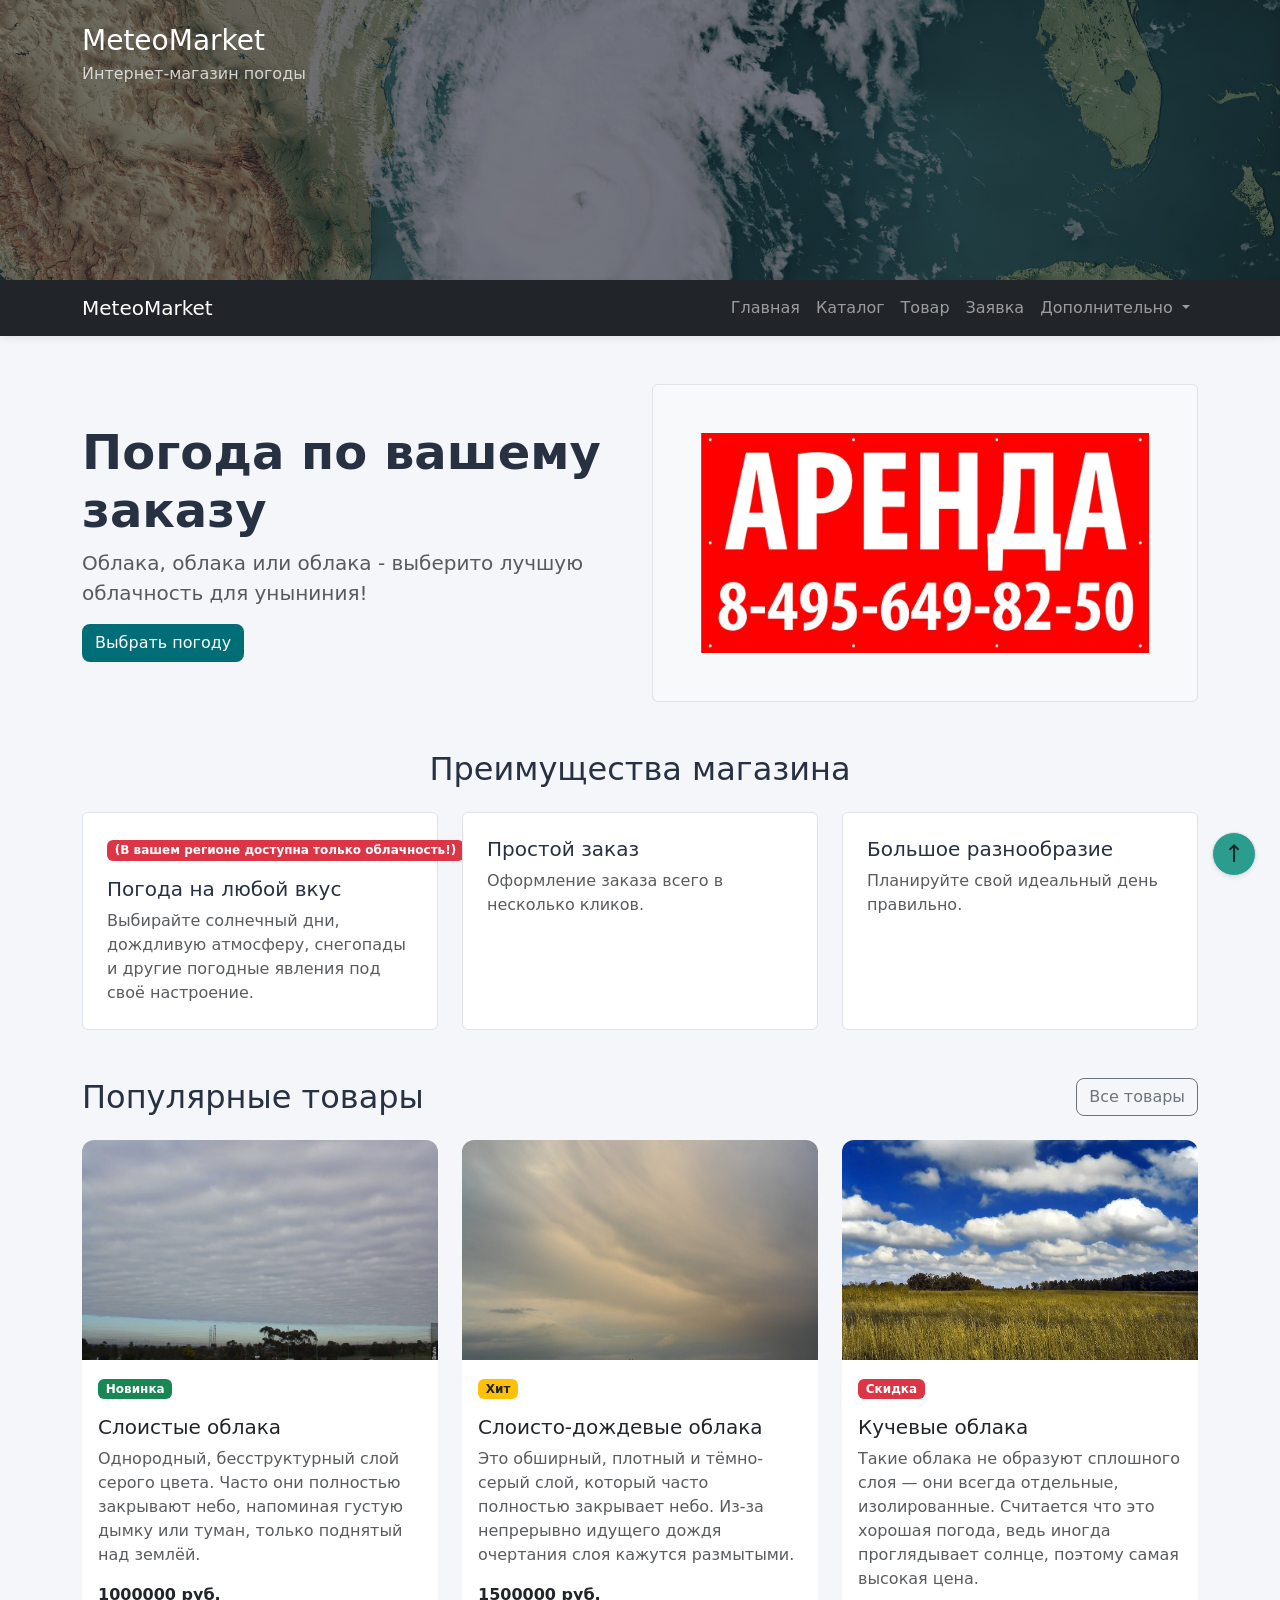
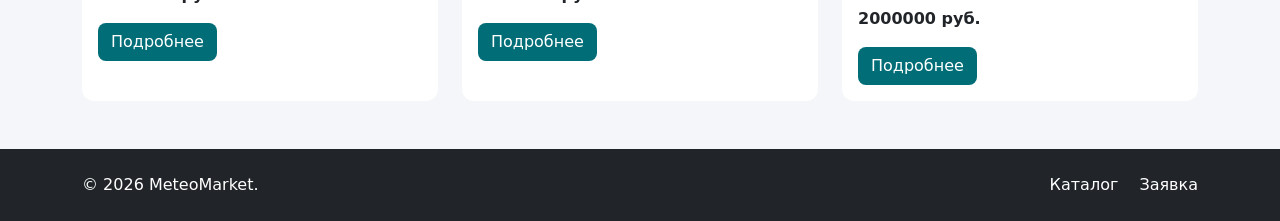
==== index.html @ ff7a1c09 "feat: create Bootstrap grid homepage" ====
<!DOCTYPE html>
<html lang="ru">
<head>
  <meta charset="UTF-8">
  <meta name="viewport" content="width=device-width, initial-scale=1.0">
  <title>Главная — MeteoMarket</title>
  <link rel="stylesheet" href="vendor/bootstrap/css/bootstrap.min.css">
  <link rel="stylesheet" href="css/custom.css">
</head>

<body>
    <header class="bg-primary text-white py-4">
    <div class="container">
        <div class="row align-items-center">
            <div class="col-12 col-md-8">
                <h1 class="h3 mb-1">MeteoMarket</h1>
                <p class="mb-0 opacity-75">
                Интернет-магазин погоды
                </p>
            </div>
        </div>
    </div>
    </header>

    <nav class="navbar navbar-expand-lg navbar-dark bg-dark">
    <div class="container">
        <a class="navbar-brand" href="index.html">MeteoMarket</a>

        <button
        class="navbar-toggler"
        type="button"
        data-bs-toggle="collapse"
        data-bs-target="#mainNavbar"
        aria-controls="mainNavbar"
        aria-expanded="false"
        aria-label="Переключить навигацию"
        >
        <span class="navbar-toggler-icon"></span>
        </button>

        <div class="collapse navbar-collapse" id="mainNavbar">
        <ul class="navbar-nav ms-auto">
            <li class="nav-item">
            <a class="nav-link" href="index.html">Главная</a>
            </li>

            <li class="nav-item">
            <a class="nav-link" href="catalog.html">Каталог</a>
            </li>

            <li class="nav-item">
            <a class="nav-link" href="product.html">Товар</a>
            </li>

            <li class="nav-item">
            <a class="nav-link" href="order.html">Заявка</a>
            </li>

            <li class="nav-item dropdown">
            <a
                class="nav-link dropdown-toggle"
                href="#"
                role="button"
                data-bs-toggle="dropdown"
                aria-expanded="false"
            >
                Дополнительно
            </a>
            <ul class="dropdown-menu">
                <li><a class="dropdown-item" href="catalog.html">Все товары</a></li>
                <li><a class="dropdown-item" href="order.html">Оформить заявку</a></li>
                <li><a class="dropdown-item" href="index.html#popular">Популярное</a></li>
            </ul>
            </li>
        </ul>
        </div>
    </div>
    </nav>

    <main>
    <section class="container my-5">
        <div class="row align-items-center g-4">
        <div class="col-12 col-lg-6">
            <h2 class="display-5 fw-bold">
            Погода по вашему заказу
            </h2>
            <p class="lead text-muted">
            Облака, облака или облака -
            выберито лучшую облачность для уныниния!
            </p>
            <a class="btn text-white"
                style="--bs-btn-bg: #006D77; --bs-btn-hover-bg: #00565E;
                 --bs-btn-hover-color: white;"
                href="catalog.html">
                Выбрать погоду
            </a>
        </div>

        <div class="col-12 col-lg-6">
            <div class="p-5 bg-light border rounded text-center">
            <p class="mb-0 text-muted">
                <img src="images/p5.jpg"
                class="card-img-top"
                alt="'Название товара">
            </p>
            </div>
        </div>
        </div>
    </section>

    <section class="container my-5">
    <h2 class="text-center mb-4">Преимущества магазина</h2>

    <div class="row g-4">
        <div class="col-12 col-md-4">
        <div class="p-4 border rounded h-100 bg-white">
            <span class="badge bg-danger mb-3">(В вашем регионе доступна только облачность!)</span>
            <h3 class="h5">Погода на любой вкус</h3>
            <p class="mb-0 text-muted">
            Выбирайте солнечный дни, дождливую атмосферу, снегопады и другие
            погодные явления под своё настроение.
            </p>
        </div>
        </div>

        <div class="col-12 col-md-4">
        <div class="p-4 border rounded h-100 bg-white">
            <h3 class="h5">Простой заказ</h3>
            <p class="mb-0 text-muted">
            Оформление заказа всего в несколько кликов.
            </p>
        </div>
        </div>

        <div class="col-12 col-md-4">
        <div class="p-4 border rounded h-100 bg-white">
            <h3 class="h5">Большое разнообразие</h3>
            <p class="mb-0 text-muted">
            Планируйте свой идеальный день правильно.
            </p>
        </div>
        </div>
    </div>
    </section>

    <section class="container my-5">
    <div class="d-flex justify-content-between align-items-center mb-4">
        <h2 class="mb-0">Популярные товары</h2>
        <a class="btn btn-outline-secondary" href="catalog.html">
        Все товары
        </a>
    </div>

    <div class="row g-4">
        
        <div class="col-12 col-md-6 col-lg-4">
        <div class="card h-100">
            <img src="images/p1.jpg"
                class="card-img-top"
                alt="Товар 1">
            <div class="card-body">
            <span class="badge bg-success mb-3">Новинка</span>
            <h3 class="h5">Слоистые облака</h3>
            <p class="text-muted">
                Однородный, бесструктурный слой серого цвета. 
                Часто они полностью закрывают небо, напоминая густую дымку или туман, только поднятый над землёй.
            </p>
            <p class="fw-bold mb-3">1000000 руб.</p>
            <a class="btn text-white"
                style="--bs-btn-bg: #006D77; --bs-btn-hover-bg: #00565E;
                 --bs-btn-hover-color: white;"
                href="product.html">
                Подробнее
            </a>
            </div>
        </div>
        </div>

        <div class="col-12 col-md-6 col-lg-4">
        <div class="card h-100">
            <img src="images/p2.jpg"
                class="card-img-top"
                alt="Товар 2">
            <div class="card-body">
            <span class="badge bg-warning text-dark mb-3">Хит</span>
            <h3 class="h5">Слоисто-дождевые облака</h3>
            <p class="text-muted">
            Это обширный, плотный и тёмно-серый слой, который часто полностью закрывает небо. 
            Из-за непрерывно идущего дождя очертания слоя кажутся размытыми.
            </p>
            <p class="fw-bold mb-3">1500000 руб.</p>
            <a class="btn text-white"
                style="--bs-btn-bg: #006D77; --bs-btn-hover-bg: #00565E;
                 --bs-btn-hover-color: white;"
                href="product.html">
                Подробнее
            </a>
            </div>
        </div>
        </div>

        <div class="col-12 col-md-6 col-lg-4">
        <div class="card h-100">
            <img src="images/p3.jpg"
                class="card-img-top"
                alt="Товар 3">
            <div class="card-body">
            <span class="badge bg-danger mb-3">Скидка</span>
            <h3 class="h5">Кучевые облака</h3>
            <p class="text-muted">
            Такие облака не образуют сплошного слоя — они всегда отдельные, изолированные. 
            Считается что это хорошая погода, ведь иногда проглядывает солнце, поэтому самая высокая цена.
            </p>
            <p class="fw-bold mb-3">2000000 руб.</p>
            <a class="btn text-white"
                style="--bs-btn-bg: #006D77; --bs-btn-hover-bg: #00565E;
                 --bs-btn-hover-color: white;"
                href="product.html">
                Подробнее
            </a>
            </div>
        </div>
        </div>
    </div>
    </section>

    </main>

    <footer class="bg-dark text-white py-4 mt-5">
    <div class="container">
        <div class="row align-items-center g-3">
        <div class="col-12 col-md-6">
            <p class="mb-0">
            &copy; 2026 MeteoMarket.
            </p>
        </div>

        <div class="col-12 col-md-6 text-md-end">
            <a class="text-white text-decoration-none me-3" href="catalog.html">
            Каталог
            </a>
            <a class="text-white text-decoration-none" href="order.html">
            Заявка
            </a>
        </div>
        </div>
    </div>
    </footer>

    <script src="vendor/bootstrap/js/bootstrap.bundle.min.js"></script>

    <button
        id="backToTop"
        class="btn rounded-circle position-fixed bottom-0 end-0 m-4 shadow-sm border d-flex align-items-center justify-content-center"
        style="display: none; width: 44px; height: 44px; z-index: 1000; --bs-btn-bg: #2A9D8F;
         --bs-btn-hover-bg: #21867A; --bs-btn-hover-color: white;"
        aria-label="Наверх"
        title="Наверх">
        <span class="fs-4 lh-1">↑</span>
    </button>

    <script>
    const button = document.getElementById('backToTop');

    window.addEventListener('scroll', () => {
        button.classList.toggle('visible', window.scrollY > 300);
    });

    button.addEventListener('click', () => {
        window.scrollTo({
        top: 0,
        behavior: 'smooth'
        });
    });
    </script>

</body>
</html>
---- css/custom.css ----
/* Общий фон и шрифт */
body {
  background: #f5f6fa;
  color: #273142;
}

/* Шапка сайта с изображением */
header {
  min-height: 280px;
  padding: 60px 0;
  color: white;
  background:
    linear-gradient(rgba(25, 32, 48, .6), rgba(25, 32, 48, .6)),
    url("../images/p4.jpg") center / cover no-repeat;
}

/* Шапка сайта */
.navbar {
  box-shadow: 0 2px 8px #00000015;
}

/* Карточки товаров */
.card {
  border: 0;
  border-radius: 12px;
  overflow: hidden;
  transition: transform .2s, box-shadow .2s;
}

.card:hover {
  transform: translateY(-4px);
  box-shadow: 0 8px 20px #00000015;
}

/* Картинки внутри карточек */
.card-img-top {
  height: 220px;
  object-fit: cover;
}

/* Кнопки */
.btn {
  border-radius: 8px;
}

/* Нижняя часть сайта */
footer {
  padding: 20px 0;
  margin-top: 40px;
  background: #212529;
  color: white;
}

#backToTop.visible {
  display: block;
}
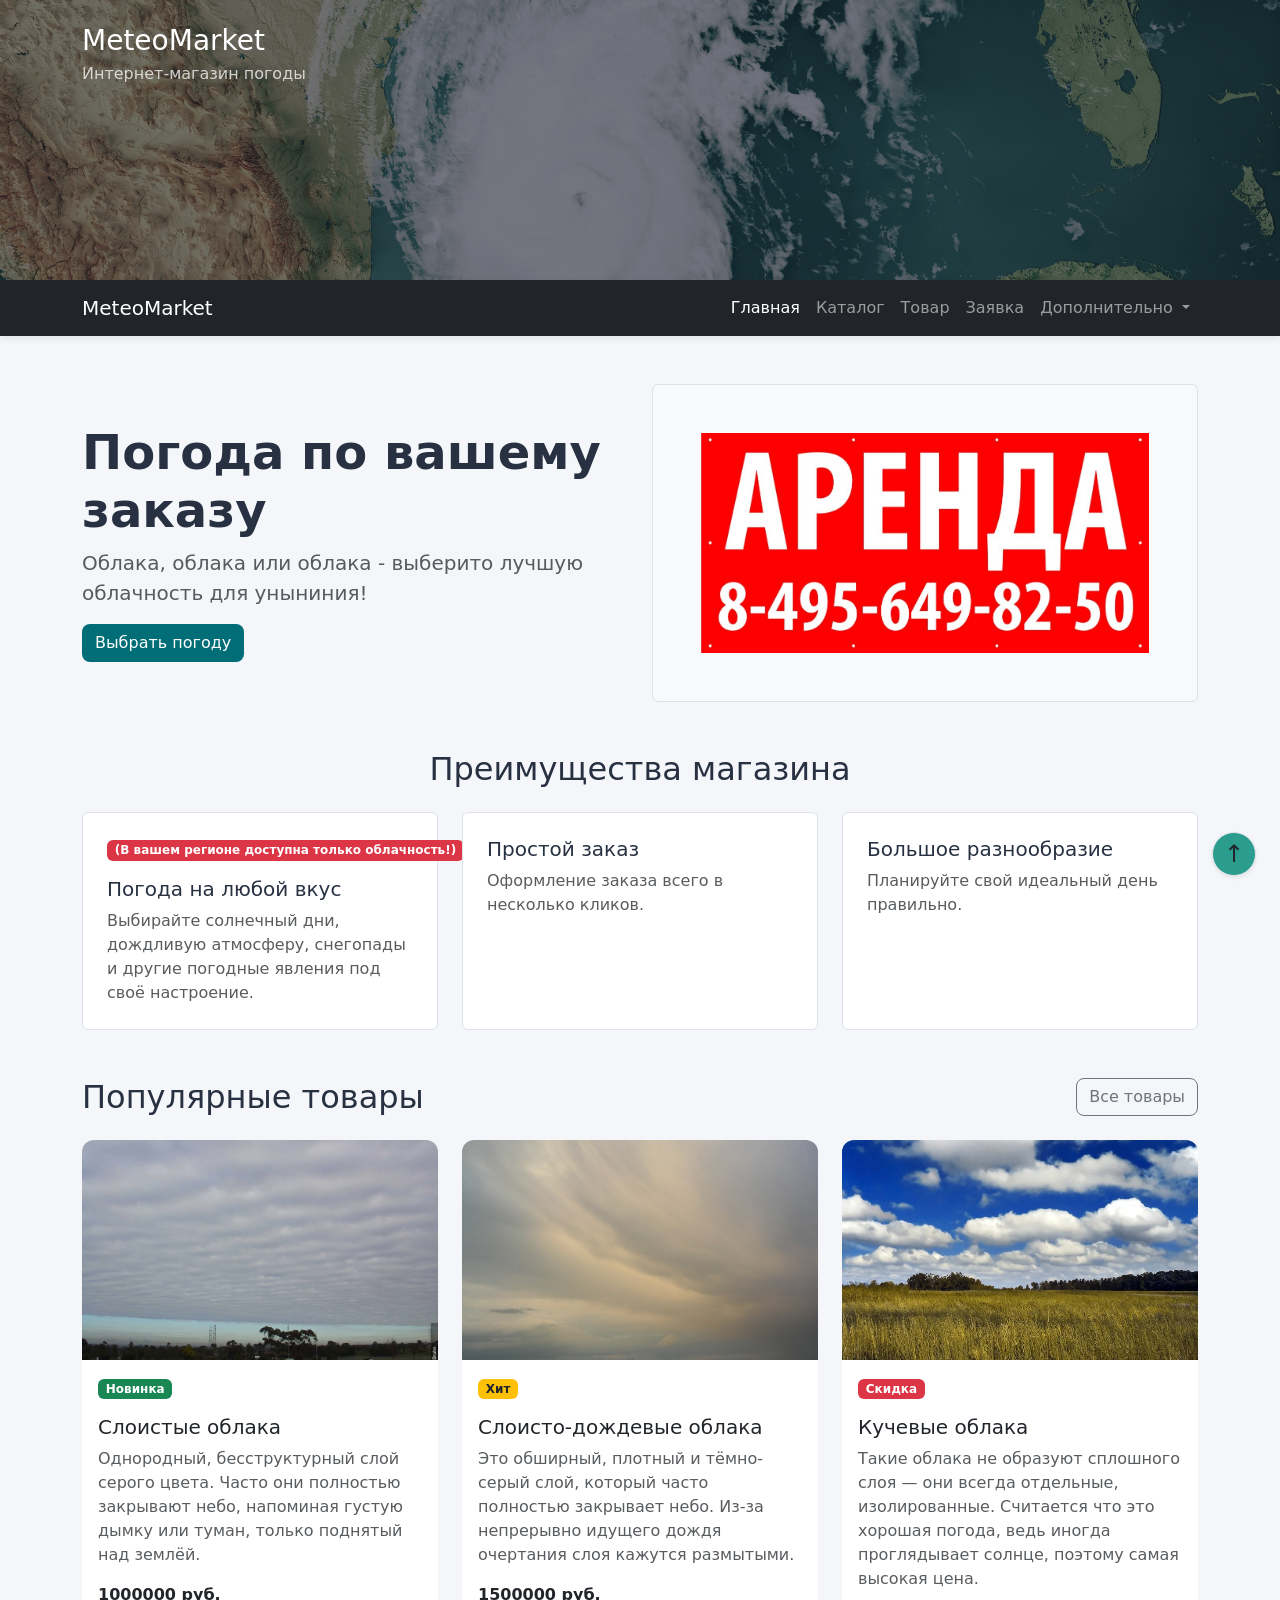
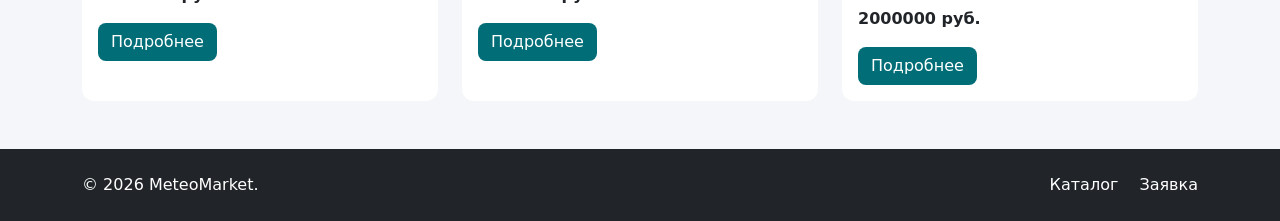
==== commit 2e32765e: "final" ====
--- a/index.html
+++ b/index.html
@@ -41,7 +41,7 @@
         <div class="collapse navbar-collapse" id="mainNavbar">
         <ul class="navbar-nav ms-auto">
             <li class="nav-item">
-            <a class="nav-link" href="index.html">Главная</a>
+            <a class="nav-link active" aria-current="page" href="index.html">Главная</a>
             </li>
 
             <li class="nav-item">
@@ -101,7 +101,7 @@
             <p class="mb-0 text-muted">
                 <img src="images/p5.jpg"
                 class="card-img-top"
-                alt="'Название товара">
+                alt="Название товара">
             </p>
             </div>
         </div>
@@ -276,3 +276,4 @@
 
 </body>
 </html>
+
